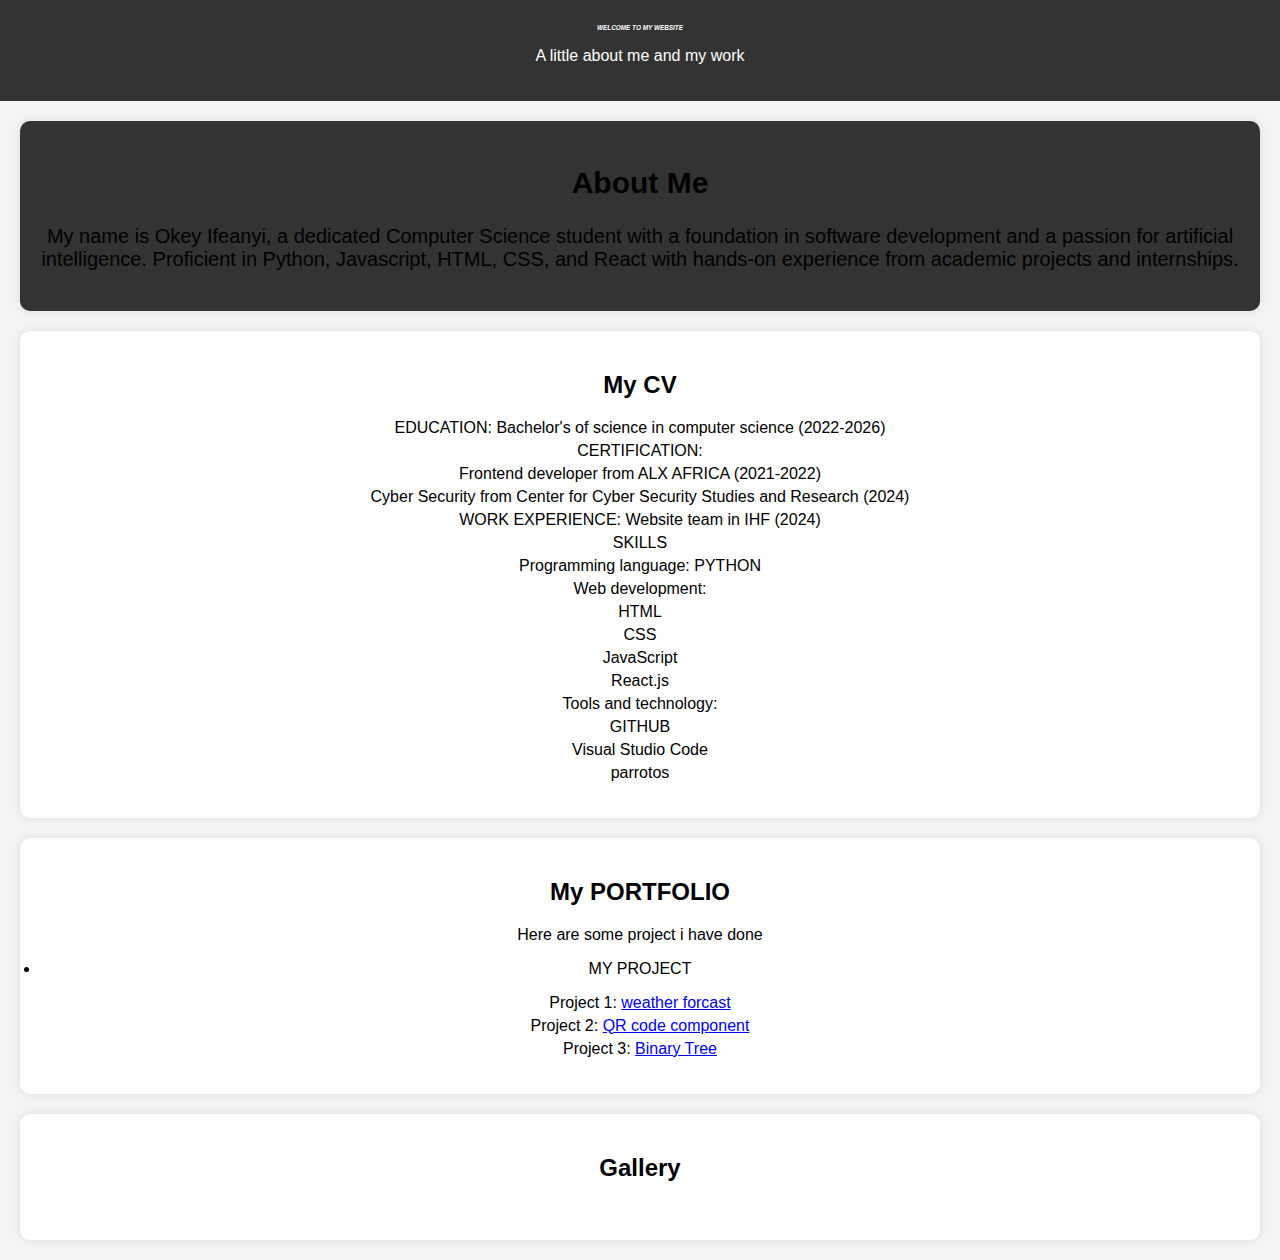
==== page.html @ d072eae1 "update" ====
<!DOCTYPE html>
<html lang="en">
<head>
    <meta charset="UTF-8">
    <meta name="viewport" content="width=device-width, initial-scale=1.0">
    <title>PERSONAL WEBSITE</title>
    <link rel="stylesheet" href="css/style.css">
</head>
<body>
    <header>
       <h1>WELCOME TO MY WEBSITE</h1> 
       <p>A little about me and my work</p>
    </header>

    <section class="about-me">
        <h2>About Me</h2>
        <p>
            My name is Okey Ifeanyi, a  dedicated Computer Science student with a foundation in software development and a passion for artificial
            intelligence. Proficient in Python, Javascript, HTML, CSS, and React with hands-on experience from academic
            projects and internships.
        </p>
    </section>

    <section>
        <h2>My CV</h2>
        <ul>
          <li>EDUCATION: Bachelor's of science in computer science  (2022-2026) </li> 
          <li>CERTIFICATION:
            <ul>
                <li>Frontend developer from ALX AFRICA (2021-2022)</li>
                <li>Cyber Security from  Center for Cyber Security Studies and Research (2024)</li>
            </ul>
          </li> 
          <li>WORK EXPERIENCE: Website team in IHF (2024)</li>
          <li>SKILLS
            <ul>
                <li>Programming language: PYTHON</li>
                <li>Web development:
                    <ul>
                        <li>HTML</li>
                        <li>CSS</li>
                        <li>JavaScript</li>
                        <li>React.js</li>
                    </ul>
                </li>
                <li>Tools and technology:
                    <ul>
                        <li>GITHUB</li>
                        <li>Visual Studio Code</li>
                        <li>parrotos</li>
                    </ul>
                </li>
            </ul>
          </li>
        </ul>
    </section>
    <section>
        <h2>My PORTFOLIO</h2>
        <p>Here are some project i have done</p>
        <li>MY PROJECT
            <ul>
                <li>Project 1: <a href="https://github.com/okeyifea/weather-forcast-project.git">weather forcast</a></li>
                <li>Project 2: <a href="https://github.com/okeyifea/QR-CODE-COMPONENT.git">QR code component</a></li>
                <li>Project 3: <a href="https://github.com/okeyifea/binary_trees.git">Binary Tree</a></li>
            </ul>
          </li>
    </section>
    <section>
        <h2>Gallery</h2>
        <div>
            <img src="">
            <img src="">
            <img src="">
            <img src="">
            <img src="">
        </div>
    </section>

    <script src=""></script>
</body>
</html>
---- css/style.css ----
body {
    font-family: Arial, sans-serif;
    margin: 0;
    padding: 0;
    background-color: #f4f4f4;
    text-align: center;
}
header {
    background: #333;
    color: white;
    padding: 20px;
}
section {
    margin: 20px;
    padding: 20px;
    background: white;
    border-radius: 10px;
    box-shadow: 0 0 10px rgba(0, 0, 0, 0.1);
}
ul {
    list-style-type: none;
    padding: 0;
}
li {
    margin: 5px 0;
}
h1{
    font-family: 'Lucida Sans', 'Lucida Sans Regular', 'Lucida Grande', 'Lucida Sans Unicode', Geneva, Verdana, sans-serif;
    font-style: oblique;
    font-size: 40%;
}
.about-me{
    font-size: 20px;
    background: #333;
    padding: 20px;
}
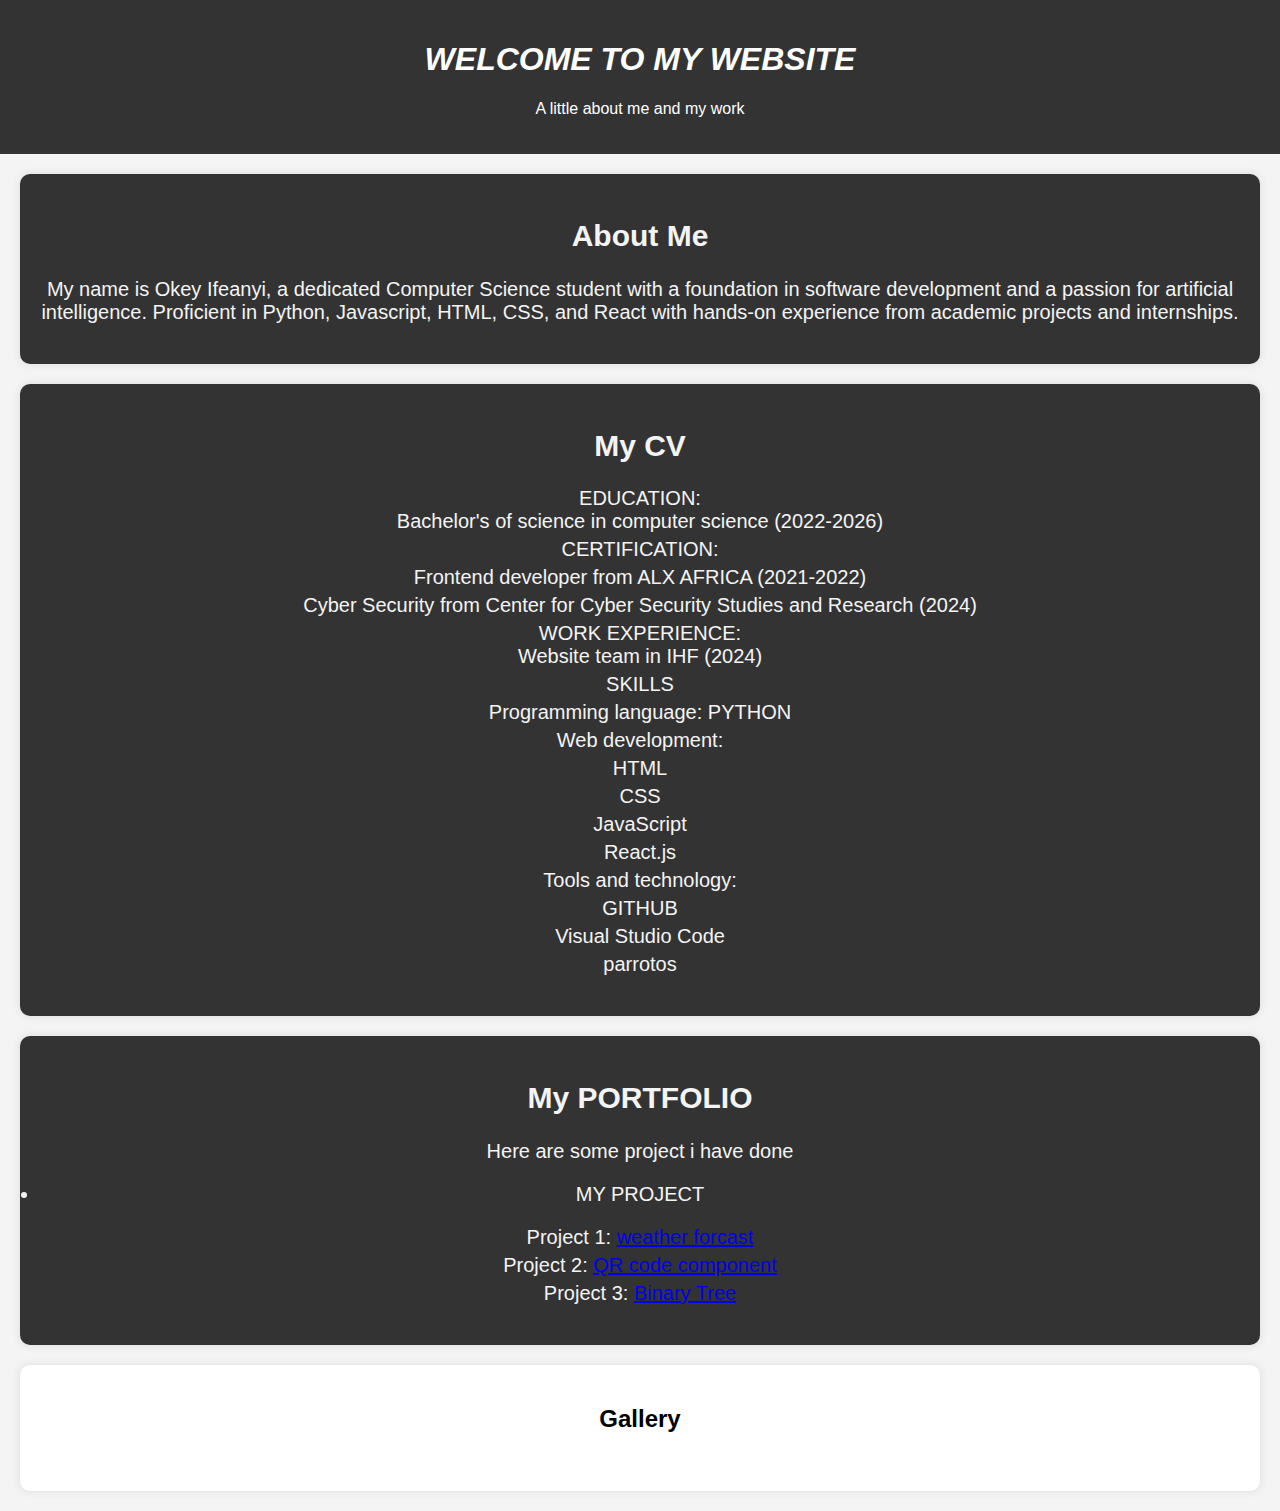
==== commit 46f121d4: "update" ====
--- a/page.html
+++ b/page.html
@@ -21,17 +21,21 @@
         </p>
     </section>
 
-    <section>
+    <section class="cv">
         <h2>My CV</h2>
         <ul>
-          <li>EDUCATION: Bachelor's of science in computer science  (2022-2026) </li> 
+          <li>EDUCATION: 
+            <ul>Bachelor's of science in computer science  (2022-2026) </ul>
+        </li> 
           <li>CERTIFICATION:
             <ul>
                 <li>Frontend developer from ALX AFRICA (2021-2022)</li>
                 <li>Cyber Security from  Center for Cyber Security Studies and Research (2024)</li>
             </ul>
           </li> 
-          <li>WORK EXPERIENCE: Website team in IHF (2024)</li>
+          <li>WORK EXPERIENCE:
+            <ul> Website team in IHF (2024)</ul>
+          </li>
           <li>SKILLS
             <ul>
                 <li>Programming language: PYTHON</li>
@@ -54,7 +58,7 @@
           </li>
         </ul>
     </section>
-    <section>
+    <section class="portfolio">
         <h2>My PORTFOLIO</h2>
         <p>Here are some project i have done</p>
         <li>MY PROJECT
--- a/css/style.css
+++ b/css/style.css
@@ -27,10 +27,22 @@
 h1{
     font-family: 'Lucida Sans', 'Lucida Sans Regular', 'Lucida Grande', 'Lucida Sans Unicode', Geneva, Verdana, sans-serif;
     font-style: oblique;
-    font-size: 40%;
 }
 .about-me{
     font-size: 20px;
     background: #333;
+    color: #f4f4f4;
+    padding: 20px;
+}
+.cv{
+    font-size: 20px;
+    background: #333;
+    color: #f4f4f4;
+    padding: 20px;   
+}
+.portfolio{
+    font-size: 20px;
+    background: #333;
+    color: #f4f4f4;
     padding: 20px;
 }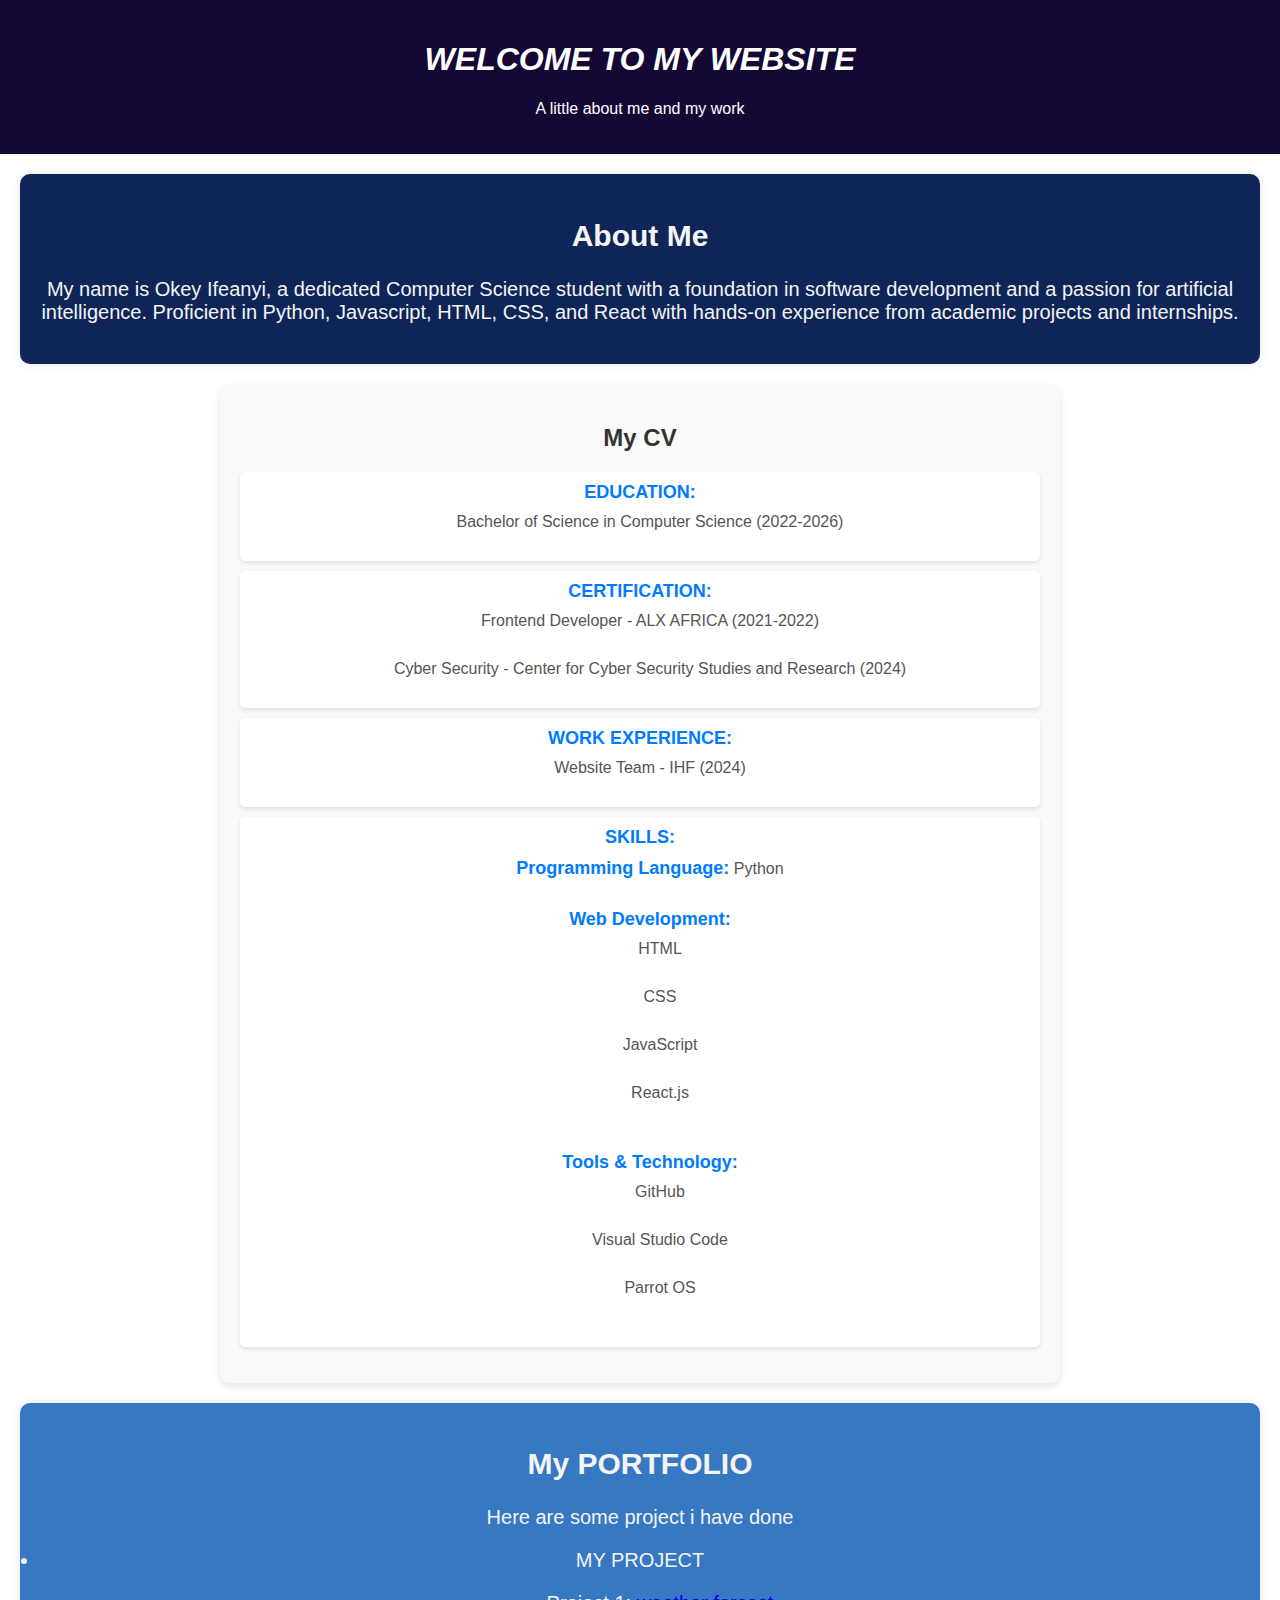
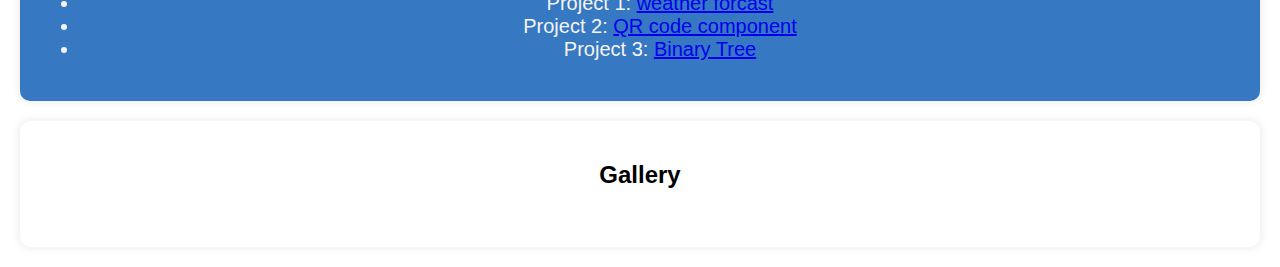
==== commit f6d28db3: "update" ====
--- a/page.html
+++ b/page.html
@@ -24,40 +24,45 @@
     <section class="cv">
         <h2>My CV</h2>
         <ul>
-          <li>EDUCATION: 
-            <ul>Bachelor's of science in computer science  (2022-2026) </ul>
-        </li> 
-          <li>CERTIFICATION:
-            <ul>
-                <li>Frontend developer from ALX AFRICA (2021-2022)</li>
-                <li>Cyber Security from  Center for Cyber Security Studies and Research (2024)</li>
-            </ul>
-          </li> 
-          <li>WORK EXPERIENCE:
-            <ul> Website team in IHF (2024)</ul>
-          </li>
-          <li>SKILLS
-            <ul>
-                <li>Programming language: PYTHON</li>
-                <li>Web development:
-                    <ul>
-                        <li>HTML</li>
-                        <li>CSS</li>
-                        <li>JavaScript</li>
-                        <li>React.js</li>
-                    </ul>
-                </li>
-                <li>Tools and technology:
-                    <ul>
-                        <li>GITHUB</li>
-                        <li>Visual Studio Code</li>
-                        <li>parrotos</li>
-                    </ul>
-                </li>
-            </ul>
-          </li>
+            <li><strong>EDUCATION:</strong>  
+                <ul>
+                    <li>Bachelor of Science in Computer Science (2022-2026)</li>
+                </ul>
+            </li>
+            <li><strong>CERTIFICATION:</strong>
+                <ul>
+                    <li>Frontend Developer - ALX AFRICA (2021-2022)</li>
+                    <li>Cyber Security - Center for Cyber Security Studies and Research (2024)</li>
+                </ul>
+            </li>
+            <li><strong>WORK EXPERIENCE:</strong>
+                <ul>
+                    <li>Website Team - IHF (2024)</li>
+                </ul>
+            </li>
+            <li><strong>SKILLS:</strong>
+                <ul>
+                    <li><strong>Programming Language:</strong> Python</li>
+                    <li><strong>Web Development:</strong>
+                        <ul>
+                            <li>HTML</li>
+                            <li>CSS</li>
+                            <li>JavaScript</li>
+                            <li>React.js</li>
+                        </ul>
+                    </li>
+                    <li><strong>Tools & Technology:</strong>
+                        <ul>
+                            <li>GitHub</li>
+                            <li>Visual Studio Code</li>
+                            <li>Parrot OS</li>
+                        </ul>
+                    </li>
+                </ul>
+            </li>
         </ul>
     </section>
+    
     <section class="portfolio">
         <h2>My PORTFOLIO</h2>
         <p>Here are some project i have done</p>
--- a/css/style.css
+++ b/css/style.css
@@ -2,11 +2,11 @@
     font-family: Arial, sans-serif;
     margin: 0;
     padding: 0;
-    background-color: #f4f4f4;
+    background-color: white;
     text-align: center;
 }
 header {
-    background: #333;
+    background: #150734;
     color: white;
     padding: 20px;
 }
@@ -17,32 +17,65 @@
     border-radius: 10px;
     box-shadow: 0 0 10px rgba(0, 0, 0, 0.1);
 }
-ul {
+.cv {
+    background: #f9f9f9;
+    padding: 20px;
+    border-radius: 10px;
+    box-shadow: 0 4px 8px rgba(0, 0, 0, 0.1);
+    max-width: 800px;
+    margin: 20px auto;
+}
+
+.cv h2 {
+    text-align: center;
+    color: #333;
+    font-size: 24px;
+    margin-bottom: 20px;
+}
+
+.cv ul {
     list-style-type: none;
-    padding: 0;
+    padding-left: 0;
 }
-li {
-    margin: 5px 0;
+
+.cv li {
+    font-size: 18px;
+    margin-bottom: 10px;
+    padding: 10px;
+    background: #fff;
+    border-radius: 5px;
+    box-shadow: 0 2px 4px rgba(0, 0, 0, 0.1);
 }
+
+.cv li strong {
+    color: #007BFF;
+    font-size: 18px;
+}
+
+.cv ul ul {
+    padding-left: 20px;
+}
+
+.cv ul ul li {
+    background: none;
+    box-shadow: none;
+    font-size: 16px;
+    color: #555;
+}
+
 h1{
     font-family: 'Lucida Sans', 'Lucida Sans Regular', 'Lucida Grande', 'Lucida Sans Unicode', Geneva, Verdana, sans-serif;
     font-style: oblique;
 }
 .about-me{
     font-size: 20px;
-    background: #333;
+    background: #0F2557;
     color: #f4f4f4;
     padding: 20px;
 }
-.cv{
-    font-size: 20px;
-    background: #333;
-    color: #f4f4f4;
-    padding: 20px;   
-}
 .portfolio{
     font-size: 20px;
-    background: #333;
+    background: #3778C2;
     color: #f4f4f4;
     padding: 20px;
 }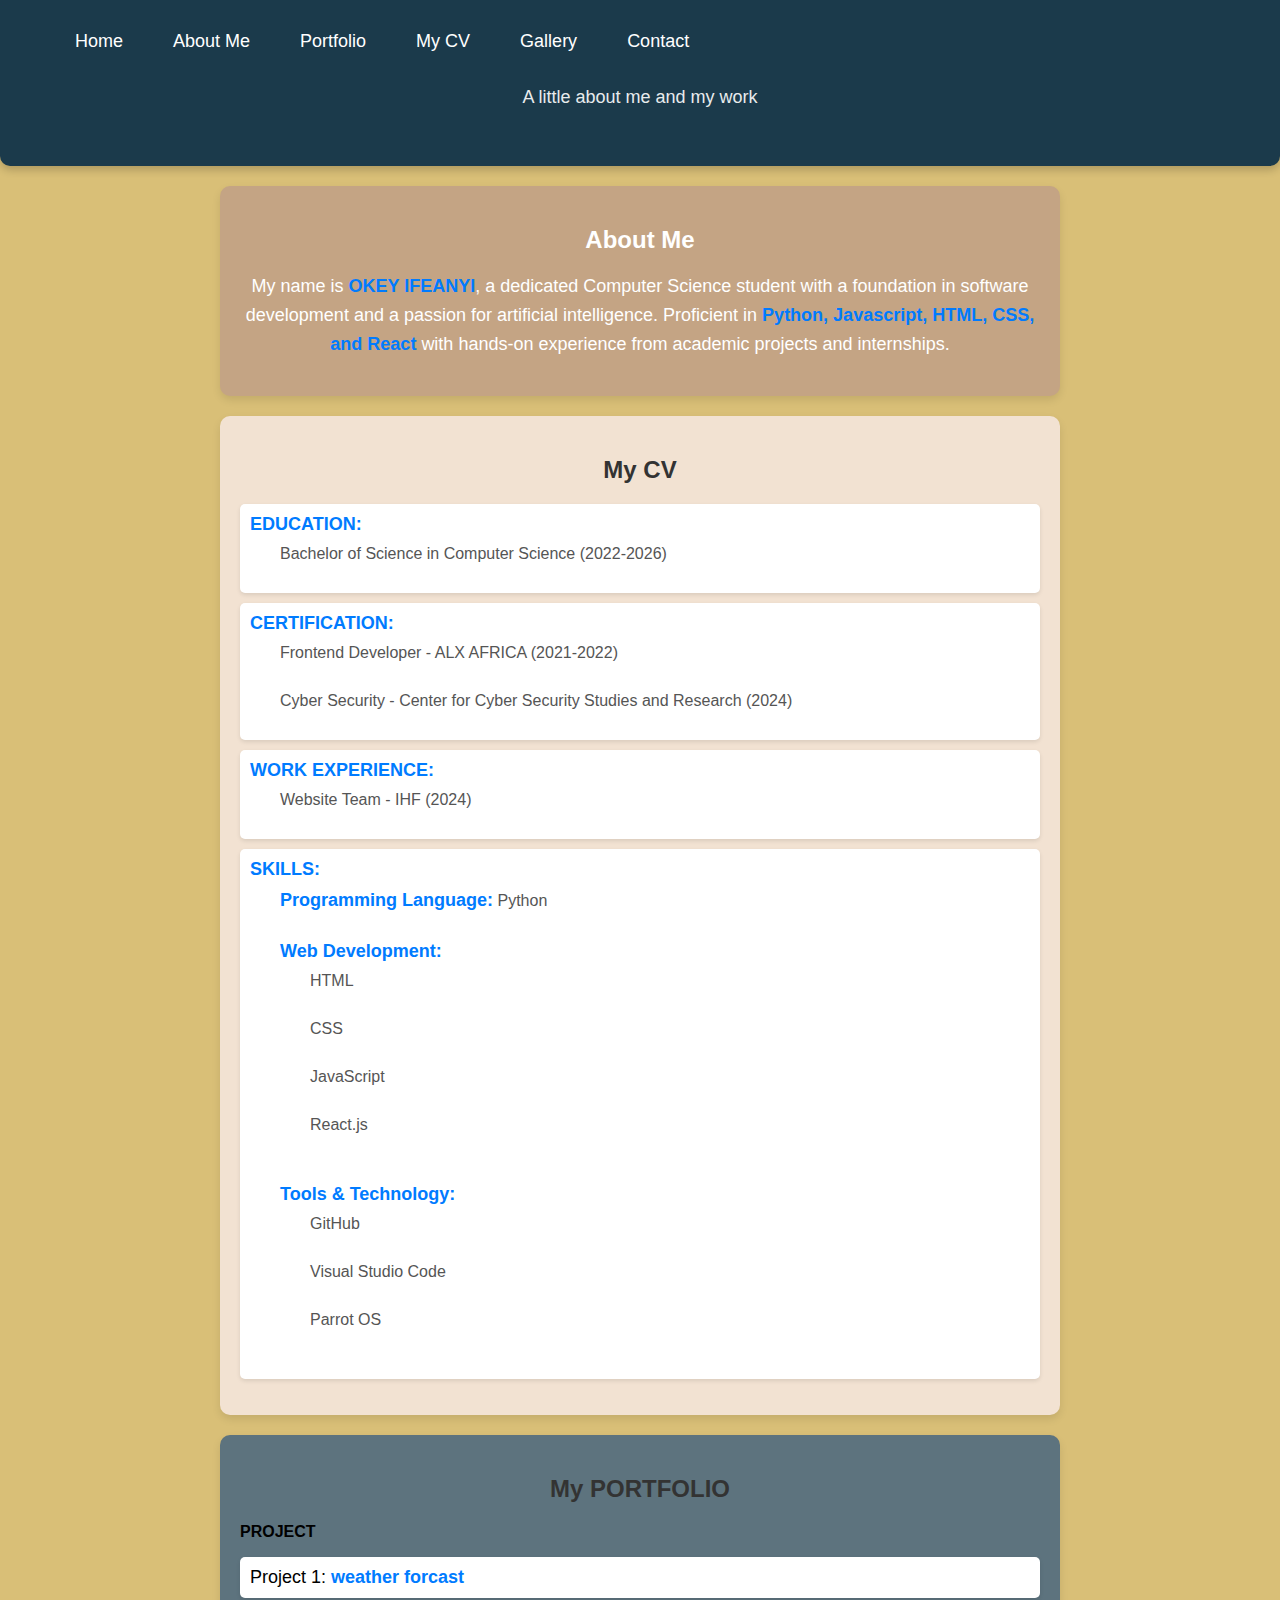
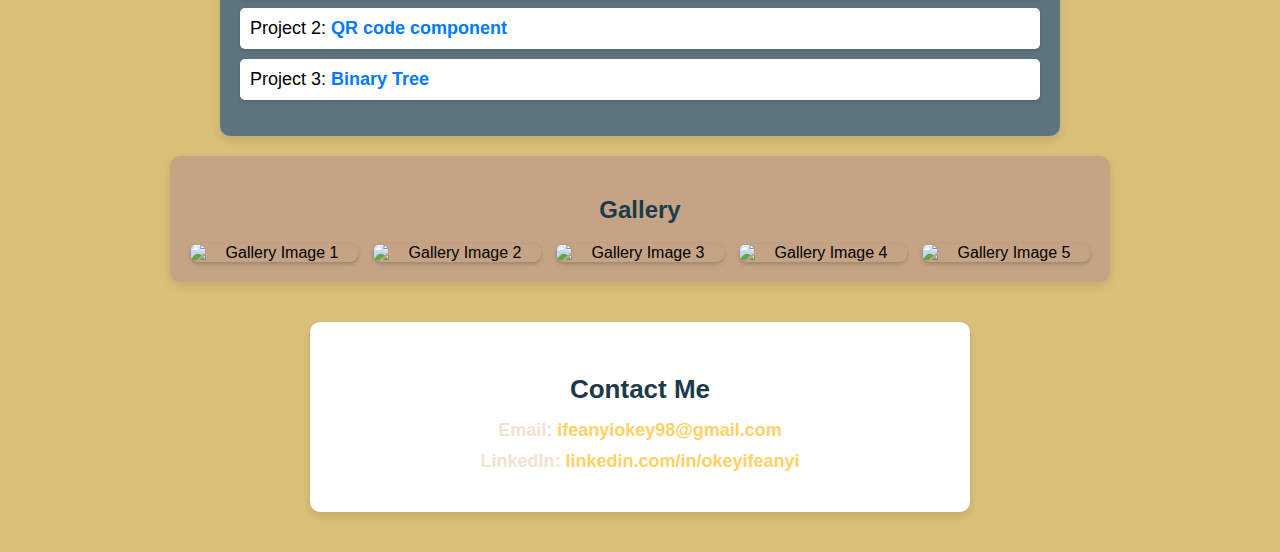
==== commit 1fe4dd4a: "update" ====
--- a/page.html
+++ b/page.html
@@ -7,7 +7,21 @@
     <link rel="stylesheet" href="css/style.css">
 </head>
 <body>
-    <header>
+    <!-- Navigation Bar -->
+<nav class="navbar">
+    <button class="menu-toggle" aria-label="Toggle Menu">&#9776;</button>
+    <ul class="nav-links">
+        <li><a href="#home">Home</a></li>
+        <li><a href="#about">About Me</a></li>
+        <li><a href="#portfolio">Portfolio</a></li>
+        <li><a href="#cv">My CV</a></li>
+        <li><a href="#gallery">Gallery</a></li>
+        <li><a href="#contact">Contact</a></li>
+    </ul>
+</nav>
+
+
+    <header class="main-header">
        <h1>WELCOME TO MY WEBSITE</h1> 
        <p>A little about me and my work</p>
     </header>
@@ -15,8 +29,8 @@
     <section class="about-me">
         <h2>About Me</h2>
         <p>
-            My name is Okey Ifeanyi, a  dedicated Computer Science student with a foundation in software development and a passion for artificial
-            intelligence. Proficient in Python, Javascript, HTML, CSS, and React with hands-on experience from academic
+            My name is <strong>OKEY IFEANYI</strong>, a  dedicated Computer Science student with a foundation in software development and a passion for artificial
+            intelligence. Proficient in <strong>Python, Javascript, HTML, CSS, and React </strong> with hands-on experience from academic
             projects and internships.
         </p>
     </section>
@@ -65,26 +79,31 @@
     
     <section class="portfolio">
         <h2>My PORTFOLIO</h2>
-        <p>Here are some project i have done</p>
-        <li>MY PROJECT
+        <strong>PROJECT</strong> 
             <ul>
                 <li>Project 1: <a href="https://github.com/okeyifea/weather-forcast-project.git">weather forcast</a></li>
                 <li>Project 2: <a href="https://github.com/okeyifea/QR-CODE-COMPONENT.git">QR code component</a></li>
                 <li>Project 3: <a href="https://github.com/okeyifea/binary_trees.git">Binary Tree</a></li>
             </ul>
-          </li>
+    
     </section>
-    <section>
+    <section class="gallery">
         <h2>Gallery</h2>
-        <div>
-            <img src="">
-            <img src="">
-            <img src="">
-            <img src="">
-            <img src="">
+        <div class="image-grid">
+            <img src="./img/back.jpg" alt="Gallery Image 1">
+            <img src="./img/back.jpg" alt="Gallery Image 2">
+            <img src="./img/back.jpg" alt="Gallery Image 3">
+            <img src="./img/back.jpg" alt="Gallery Image 4">
+            <img src="./img/back.jpg" alt="Gallery Image 5">
         </div>
     </section>
-
-    <script src=""></script>
+    <section class="contact" id="contact">
+        <h2>Contact Me</h2>
+        <div class="contact-info">
+            <p><strong>Email:</strong> <a href="mailto:ifeanyiokey98@gmail.com">ifeanyiokey98@gmail.com</a></p>
+            <p><strong>LinkedIn:</strong> <a href="https://linkedin.com/in/okeyifeanyi" target="_blank">linkedin.com/in/okeyifeanyi</a></p>
+        </div>
+    </section>   
+ <script src="./Java script/java.js"></script>
 </body>
 </html>--- a/css/style.css
+++ b/css/style.css
@@ -2,14 +2,103 @@
     font-family: Arial, sans-serif;
     margin: 0;
     padding: 0;
-    background-color: white;
-    text-align: center;
-}
-header {
-    background: #150734;
-    color: white;
-    padding: 20px;
-}
+    background-color: #D9BF77;
+}
+
+.navbar {
+    background: #1B3A4B; 
+    padding: 15px 20px;
+    display: flex;
+    justify-content: space-between;
+    align-items: center;
+    position: fixed;
+    top: 0;
+    width: 100%;
+    z-index: 1000;
+}
+
+.nav-links {
+    list-style: none;
+    display: flex;
+    gap: 20px;
+}
+
+.nav-links li {
+    display: inline;
+}
+
+.nav-links a {
+    text-decoration: none;
+    color: white;
+    font-size: 18px;
+    padding: 10px 15px;
+    transition: background 0.3s ease-in-out;
+}
+
+.nav-links a:hover {
+    background: #F2E2D2; 
+    color: #1B3A4B;
+    border-radius: 5px;
+}
+
+.menu-toggle {
+    display: none;
+    font-size: 24px;
+    background: none;
+    border: none;
+    color: white;
+    cursor: pointer;
+}
+
+/* Responsive Design */
+@media (max-width: 768px) {
+    .nav-links {
+        display: none;
+        flex-direction: column;
+        background: #1B3A4B;
+        position: absolute;
+        top: 60px;
+        right: 0;
+        width: 100%;
+        text-align: center;
+        padding: 10px 0;
+    }
+
+    .nav-links.active {
+        display: flex;
+    }
+
+    .nav-links li {
+        margin: 10px 0;
+    }
+
+    .menu-toggle {
+        display: block;
+    }
+}
+
+.main-header {
+    background: #1B3A4B; 
+    color: white;
+    padding: 40px 20px;
+    text-align: center;
+    border-radius: 10px;
+    box-shadow: 0 4px 8px rgba(0, 0, 0, 0.2);
+}
+
+.main-header h1 {
+    font-size: 32px;
+    margin: 0;
+    letter-spacing: 1px;
+    text-transform: uppercase;
+}
+
+.main-header p {
+    font-size: 18px;
+    margin-top: 10px;
+    opacity: 0.9;
+}
+
 section {
     margin: 20px;
     padding: 20px;
@@ -18,7 +107,7 @@
     box-shadow: 0 0 10px rgba(0, 0, 0, 0.1);
 }
 .cv {
-    background: #f9f9f9;
+    background: #F2E2D2;
     padding: 20px;
     border-radius: 10px;
     box-shadow: 0 4px 8px rgba(0, 0, 0, 0.1);
@@ -62,20 +151,136 @@
     font-size: 16px;
     color: #555;
 }
-
-h1{
-    font-family: 'Lucida Sans', 'Lucida Sans Regular', 'Lucida Grande', 'Lucida Sans Unicode', Geneva, Verdana, sans-serif;
-    font-style: oblique;
-}
-.about-me{
-    font-size: 20px;
-    background: #0F2557;
-    color: #f4f4f4;
-    padding: 20px;
-}
-.portfolio{
-    font-size: 20px;
-    background: #3778C2;
-    color: #f4f4f4;
-    padding: 20px;
-}+.about-me {
+    background: #C4A484 ;
+    padding: 20px;
+    border-radius: 10px;
+    box-shadow: 0 4px 8px rgba(0, 0, 0, 0.1);
+    max-width: 800px;
+    margin: 20px auto;
+    text-align: center;
+}
+
+.about-me h2 {
+    color: white;
+    font-size: 24px;
+    margin-bottom: 10px;
+}
+
+.about-me p {
+    font-size: 18px;
+    color: white;
+    line-height: 1.6;
+}
+
+.about-me strong {
+    color: #007BFF;
+}
+
+.portfolio {
+    background: #5D737E;
+    padding: 20px;
+    border-radius: 10px;
+    box-shadow: 0 4px 8px rgba(0, 0, 0, 0.1);
+    max-width: 800px;
+    margin: 20px auto;
+}
+
+.portfolio h2 {
+    text-align: center;
+    color: #333;
+    font-size: 24px;
+    margin-bottom: 20px;
+}
+
+.portfolio ul {
+    list-style-type: none;
+    padding-left: 0;
+}
+
+.portfolio li {
+    font-size: 18px;
+    margin-bottom: 10px;
+    padding: 10px;
+    background: #fff;
+    border-radius: 5px;
+    box-shadow: 0 2px 4px rgba(0, 0, 0, 0.1);
+}
+
+.portfolio a {
+    color: #007BFF;
+    text-decoration: none;
+    font-weight: bold;
+}
+
+.portfolio a:hover {
+    text-decoration: underline;
+}
+/* Gallery Section */
+.gallery {
+    background: #C4A484; /* Soft Taupe */
+    padding: 20px;
+    border-radius: 10px;
+    box-shadow: 0 4px 8px rgba(0, 0, 0, 0.1);
+    max-width: 900px;
+    margin: 20px auto;
+    text-align: center;
+}
+
+.gallery h2 {
+    color: #1B3A4B; 
+    font-size: 24px;
+    margin-bottom: 20px;
+}
+
+.image-grid {
+    display: grid;
+    grid-template-columns: repeat(auto-fit, minmax(150px, 1fr));
+    gap: 15px;
+    justify-content: center;
+    align-items: center;
+}
+
+.image-grid img {
+    width: 100%;
+    height: auto;
+    border-radius: 8px;
+    box-shadow: 0 2px 4px rgba(0, 0, 0, 0.2);
+    transition: transform 0.3s ease-in-out;
+}
+
+.image-grid img:hover {
+    transform: scale(1.05);
+}
+
+.contact {
+    color: #F2E2D2;
+    padding: 30px;
+    text-align: center;
+    border-radius: 10px;
+    box-shadow: 0 4px 8px rgba(0, 0, 0, 0.1);
+    max-width: 600px;
+    margin: 40px auto;
+}
+
+.contact h2 {
+    font-size: 26px;
+    color: #1B3A4B;
+    margin-bottom: 15px;
+}
+
+.contact-info p {
+    font-size: 18px;
+    margin: 10px 0;
+}
+
+.contact-info a {
+    text-decoration: none;
+    color: #FFD166; 
+    font-weight: bold;
+    transition: color 0.3s ease-in-out;
+}
+
+.contact-info a:hover {
+    color: #06D6A0;
+}
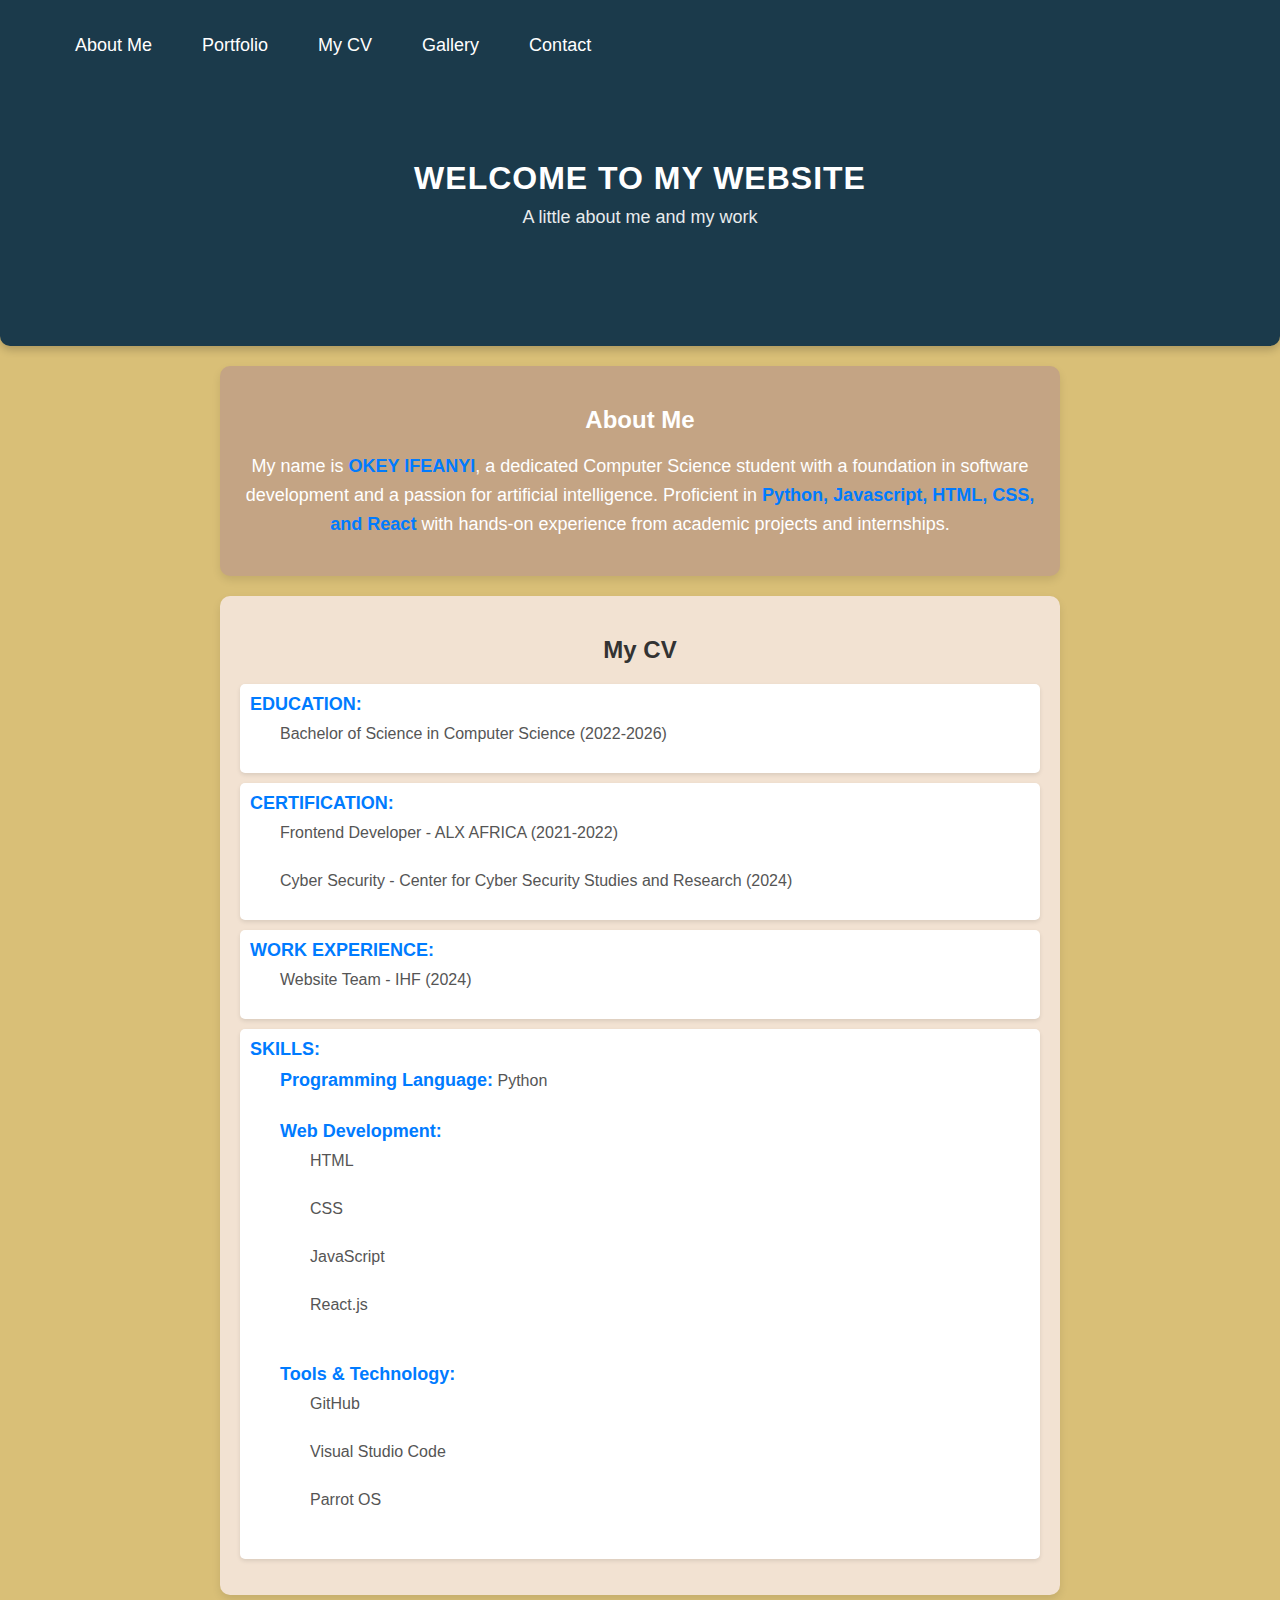
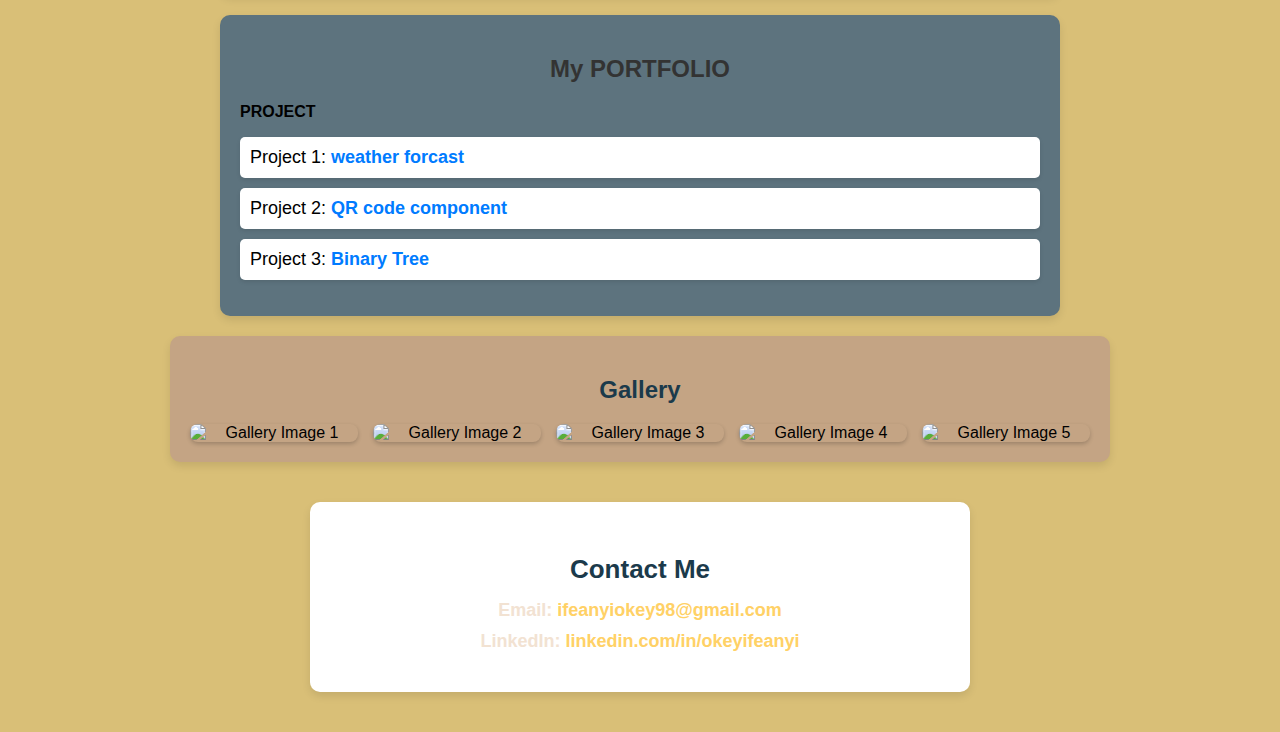
==== commit 8116c13c: "update" ====
--- a/page.html
+++ b/page.html
@@ -7,26 +7,23 @@
     <link rel="stylesheet" href="css/style.css">
 </head>
 <body>
-    <!-- Navigation Bar -->
-<nav class="navbar">
-    <button class="menu-toggle" aria-label="Toggle Menu">&#9776;</button>
-    <ul class="nav-links">
-        <li><a href="#home">Home</a></li>
-        <li><a href="#about">About Me</a></li>
-        <li><a href="#portfolio">Portfolio</a></li>
-        <li><a href="#cv">My CV</a></li>
-        <li><a href="#gallery">Gallery</a></li>
-        <li><a href="#contact">Contact</a></li>
-    </ul>
-</nav>
+   <nav class="navbar">
+     <button class="menu-toggle" aria-label="Toggle Menu">&#9776;</button>
+     <ul class="nav-links">
+         <li><a href="#about">About Me</a></li>
+         <li><a href="#portfolio">Portfolio</a></li>
+         <li><a href="#cv">My CV</a></li>
+         <li><a href="#gallery">Gallery</a></li>
+         <li><a href="#contact">Contact</a></li>
+     </ul>
+   </nav>
+   
+   <header class="main-header">
+    <h1>WELCOME TO MY WEBSITE</h1> 
+    <p>A little about me and my work</p>
+ </header>
 
-
-    <header class="main-header">
-       <h1>WELCOME TO MY WEBSITE</h1> 
-       <p>A little about me and my work</p>
-    </header>
-
-    <section class="about-me">
+    <section class="about-me" id="about-me">
         <h2>About Me</h2>
         <p>
             My name is <strong>OKEY IFEANYI</strong>, a  dedicated Computer Science student with a foundation in software development and a passion for artificial
@@ -35,7 +32,7 @@
         </p>
     </section>
 
-    <section class="cv">
+    <section class="cv" id="cv">
         <h2>My CV</h2>
         <ul>
             <li><strong>EDUCATION:</strong>  
@@ -77,7 +74,7 @@
         </ul>
     </section>
     
-    <section class="portfolio">
+    <section class="portfolio" id="portfolio">
         <h2>My PORTFOLIO</h2>
         <strong>PROJECT</strong> 
             <ul>
@@ -87,7 +84,7 @@
             </ul>
     
     </section>
-    <section class="gallery">
+    <section class="gallery" id="gallery">
         <h2>Gallery</h2>
         <div class="image-grid">
             <img src="./img/back.jpg" alt="Gallery Image 1">
--- a/css/style.css
+++ b/css/style.css
@@ -1,7 +1,7 @@
 body {
     font-family: Arial, sans-serif;
     margin: 0;
-    padding: 0;
+    padding-top: 60px;
     background-color: #D9BF77;
 }
 
@@ -12,6 +12,7 @@
     justify-content: space-between;
     align-items: center;
     position: fixed;
+    height: 60px;
     top: 0;
     width: 100%;
     z-index: 1000;
@@ -80,7 +81,7 @@
 .main-header {
     background: #1B3A4B; 
     color: white;
-    padding: 40px 20px;
+    padding: 100px 20px;
     text-align: center;
     border-radius: 10px;
     box-shadow: 0 4px 8px rgba(0, 0, 0, 0.2);
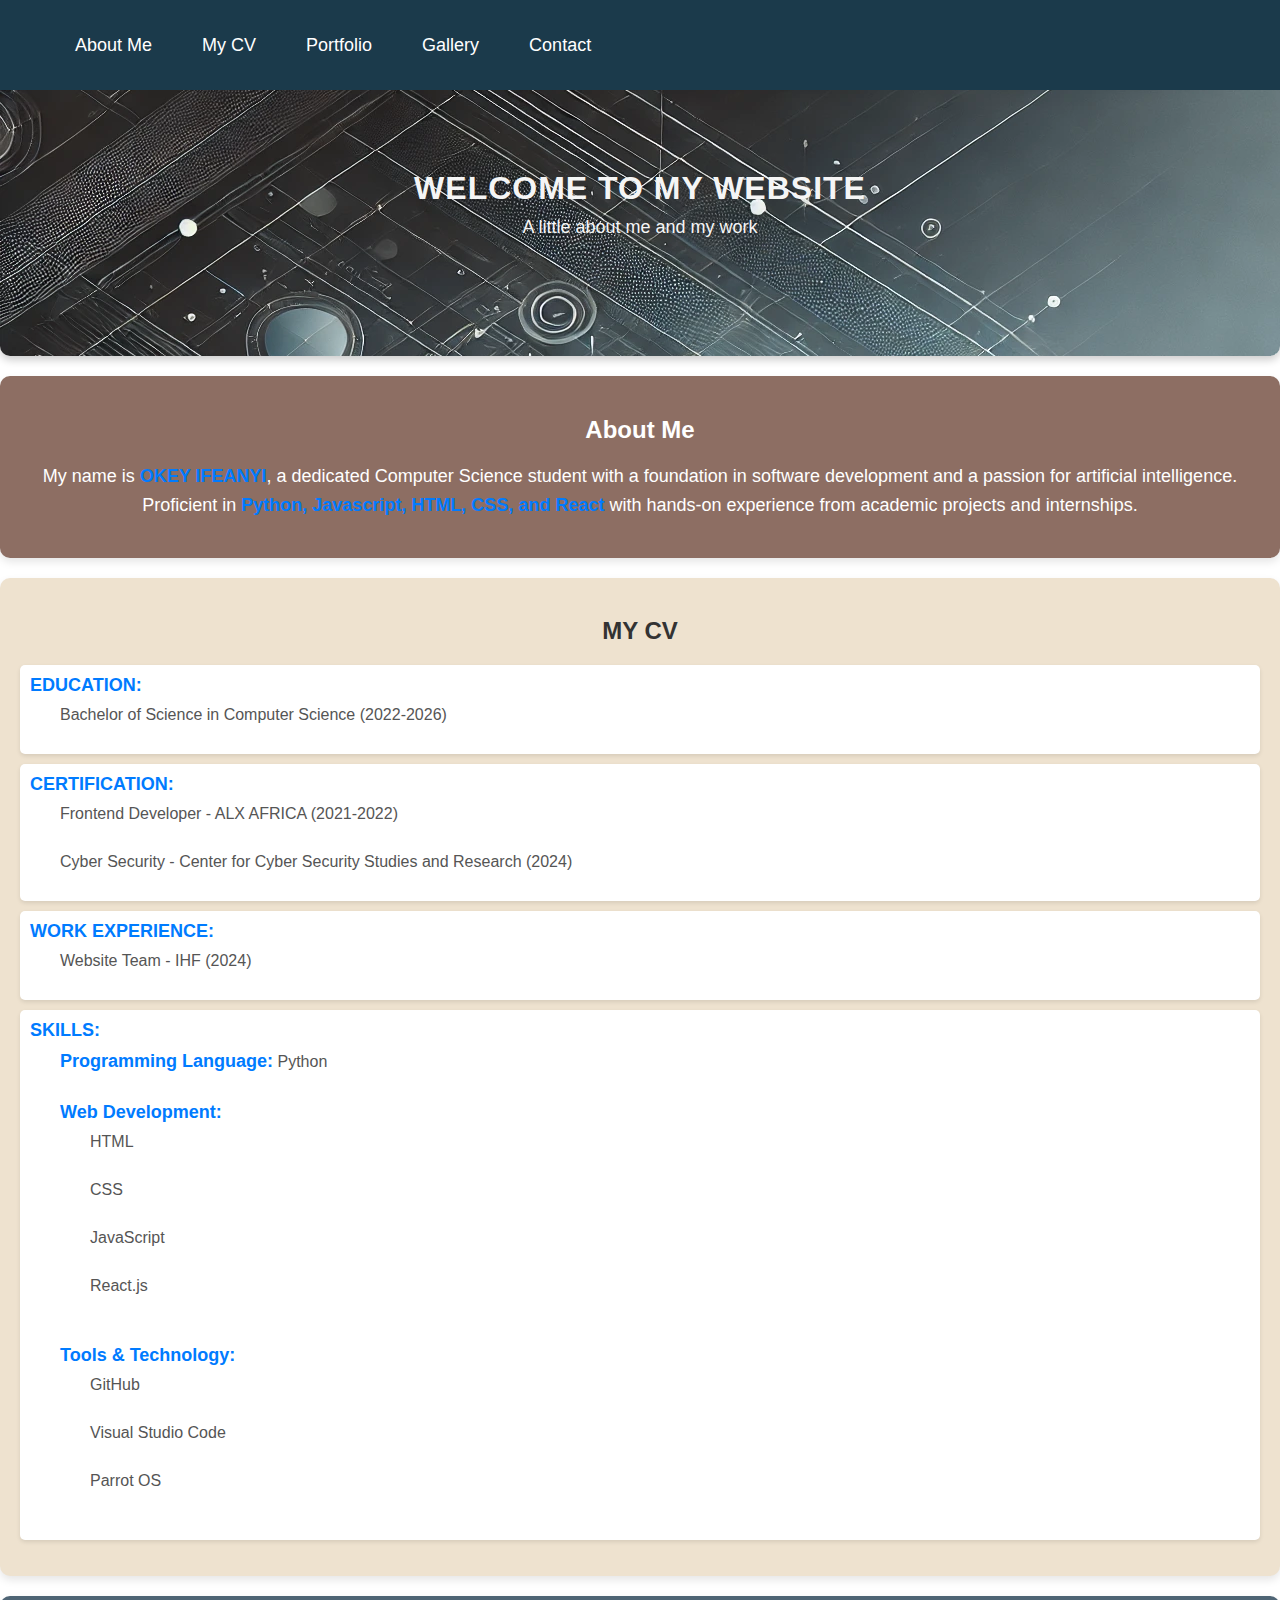
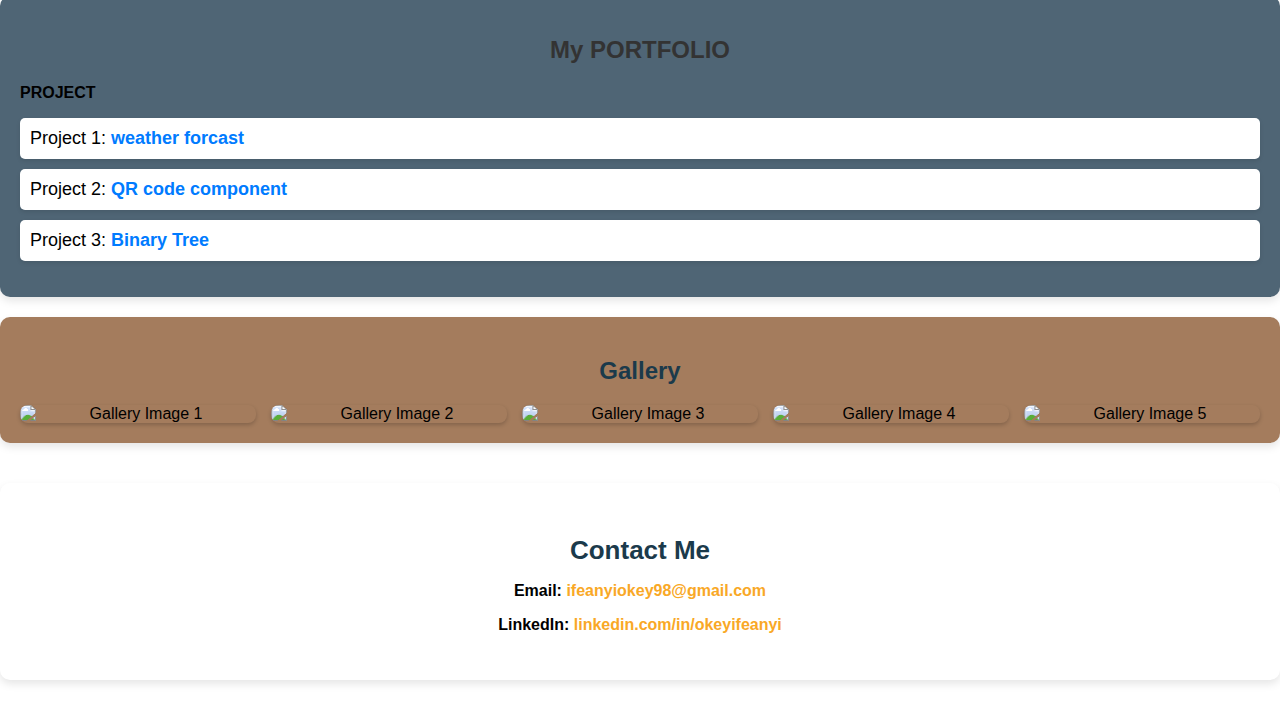
==== commit eb603b42: "Update page.html" ====
--- a/page.html
+++ b/page.html
@@ -11,19 +11,19 @@
      <button class="menu-toggle" aria-label="Toggle Menu">&#9776;</button>
      <ul class="nav-links">
          <li><a href="#about">About Me</a></li>
+         <li><a href="#cv">My CV</a></li>
          <li><a href="#portfolio">Portfolio</a></li>
-         <li><a href="#cv">My CV</a></li>
          <li><a href="#gallery">Gallery</a></li>
          <li><a href="#contact">Contact</a></li>
      </ul>
    </nav>
-   
+
    <header class="main-header">
     <h1>WELCOME TO MY WEBSITE</h1> 
     <p>A little about me and my work</p>
  </header>
 
-    <section class="about-me" id="about-me">
+    <section class="about-me" id="about">
         <h2>About Me</h2>
         <p>
             My name is <strong>OKEY IFEANYI</strong>, a  dedicated Computer Science student with a foundation in software development and a passion for artificial
@@ -33,7 +33,7 @@
     </section>
 
     <section class="cv" id="cv">
-        <h2>My CV</h2>
+        <h2>MY CV</h2>
         <ul>
             <li><strong>EDUCATION:</strong>  
                 <ul>
--- a/css/style.css
+++ b/css/style.css
@@ -1,10 +1,11 @@
 body {
     font-family: Arial, sans-serif;
     margin: 0;
-    padding-top: 60px;
-    background-color: #D9BF77;
-}
-
+    padding-top: 70px;
+    background-color: white;
+}
+
+/* Navbar */
 .navbar {
     background: #1B3A4B; 
     padding: 15px 20px;
@@ -17,7 +18,6 @@
     width: 100%;
     z-index: 1000;
 }
-
 .nav-links {
     list-style: none;
     display: flex;
@@ -28,20 +28,7 @@
     display: inline;
 }
 
-.nav-links a {
-    text-decoration: none;
-    color: white;
-    font-size: 18px;
-    padding: 10px 15px;
-    transition: background 0.3s ease-in-out;
-}
-
-.nav-links a:hover {
-    background: #F2E2D2; 
-    color: #1B3A4B;
-    border-radius: 5px;
-}
-
+/*mobile menu bar*/
 .menu-toggle {
     display: none;
     font-size: 24px;
@@ -63,6 +50,7 @@
         width: 100%;
         text-align: center;
         padding: 10px 0;
+        transition: all 0.3s ease-in-out;
     }
 
     .nav-links.active {
@@ -77,16 +65,30 @@
         display: block;
     }
 }
-
+/* Navbar Links */
+.nav-links a {
+    text-decoration: none;
+    color: white;
+    font-size: 18px;
+    padding: 10px 15px;
+    transition: background 0.3s ease-in-out;
+}
+
+.nav-links a:hover {
+    background: #EEE2CF; 
+    color: #1B3A4B;
+    border-radius: 5px;
+}
+
+/* Header */
 .main-header {
-    background: #1B3A4B; 
-    color: white;
+    background: url(../img/header.webp); 
+    color: whitesmoke;
     padding: 100px 20px;
     text-align: center;
     border-radius: 10px;
     box-shadow: 0 4px 8px rgba(0, 0, 0, 0.2);
 }
-
 .main-header h1 {
     font-size: 32px;
     margin: 0;
@@ -97,9 +99,9 @@
 .main-header p {
     font-size: 18px;
     margin-top: 10px;
-    opacity: 0.9;
-}
-
+}
+
+/* Section*/
 section {
     margin: 20px;
     padding: 20px;
@@ -107,15 +109,15 @@
     border-radius: 10px;
     box-shadow: 0 0 10px rgba(0, 0, 0, 0.1);
 }
+
+/* CV Section */
 .cv {
-    background: #F2E2D2;
-    padding: 20px;
-    border-radius: 10px;
-    box-shadow: 0 4px 8px rgba(0, 0, 0, 0.1);
-    max-width: 800px;
-    margin: 20px auto;
-}
-
+    background: #EEE2CF; 
+    padding: 20px;
+    border-radius: 10px;
+    box-shadow: 0 4px 8px rgba(0, 0, 0, 0.1);
+    margin: 20px auto;
+}
 .cv h2 {
     text-align: center;
     color: #333;
@@ -152,16 +154,16 @@
     font-size: 16px;
     color: #555;
 }
+
+/* About Me */
 .about-me {
-    background: #C4A484 ;
-    padding: 20px;
-    border-radius: 10px;
-    box-shadow: 0 4px 8px rgba(0, 0, 0, 0.1);
-    max-width: 800px;
-    margin: 20px auto;
-    text-align: center;
-}
-
+    background: #8D6E63; 
+    padding: 20px;
+    border-radius: 10px;
+    box-shadow: 0 4px 8px rgba(0, 0, 0, 0.1);
+    margin: 20px auto;
+    text-align: center;
+}
 .about-me h2 {
     color: white;
     font-size: 24px;
@@ -178,15 +180,14 @@
     color: #007BFF;
 }
 
+/* Portfolio */
 .portfolio {
-    background: #5D737E;
-    padding: 20px;
-    border-radius: 10px;
-    box-shadow: 0 4px 8px rgba(0, 0, 0, 0.1);
-    max-width: 800px;
-    margin: 20px auto;
-}
-
+    background: #4F6575; 
+    padding: 20px;
+    border-radius: 10px;
+    box-shadow: 0 4px 8px rgba(0, 0, 0, 0.1);
+    margin: 20px auto;
+}
 .portfolio h2 {
     text-align: center;
     color: #333;
@@ -217,17 +218,16 @@
 .portfolio a:hover {
     text-decoration: underline;
 }
-/* Gallery Section */
+
+/* Gallery */
 .gallery {
-    background: #C4A484; /* Soft Taupe */
-    padding: 20px;
-    border-radius: 10px;
-    box-shadow: 0 4px 8px rgba(0, 0, 0, 0.1);
-    max-width: 900px;
-    margin: 20px auto;
-    text-align: center;
-}
-
+    background: #A47C5D;
+    padding: 20px;
+    border-radius: 10px;
+    box-shadow: 0 4px 8px rgba(0, 0, 0, 0.1);
+    margin: 20px auto;
+    text-align: center;
+}
 .gallery h2 {
     color: #1B3A4B; 
     font-size: 24px;
@@ -254,13 +254,13 @@
     transform: scale(1.05);
 }
 
+/* Contact */
 .contact {
-    color: #F2E2D2;
+    background: white;
     padding: 30px;
     text-align: center;
     border-radius: 10px;
     box-shadow: 0 4px 8px rgba(0, 0, 0, 0.1);
-    max-width: 600px;
     margin: 40px auto;
 }
 
@@ -270,18 +270,13 @@
     margin-bottom: 15px;
 }
 
-.contact-info p {
-    font-size: 18px;
-    margin: 10px 0;
-}
-
 .contact-info a {
     text-decoration: none;
-    color: #FFD166; 
+    color: #F9A826;
     font-weight: bold;
     transition: color 0.3s ease-in-out;
 }
 
 .contact-info a:hover {
-    color: #06D6A0;
-}
+    color: #06D6A0; 
+} 
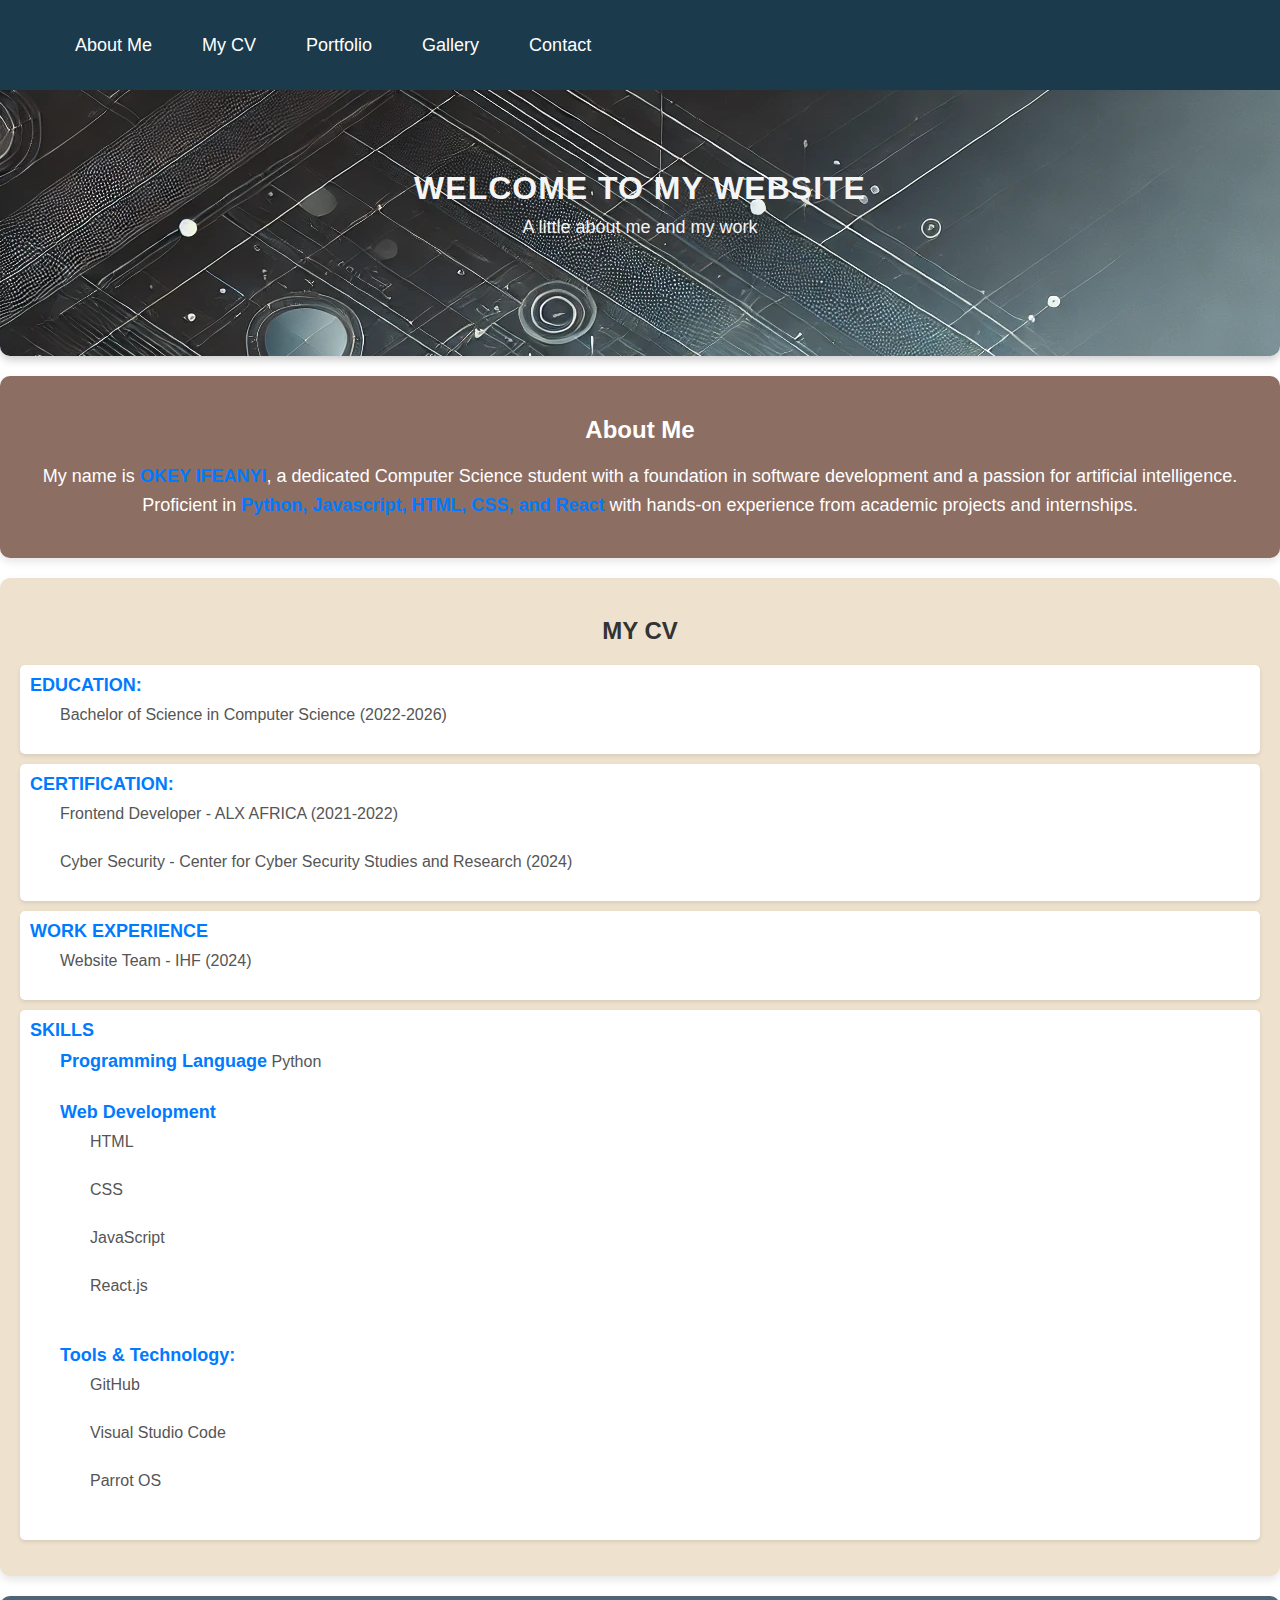
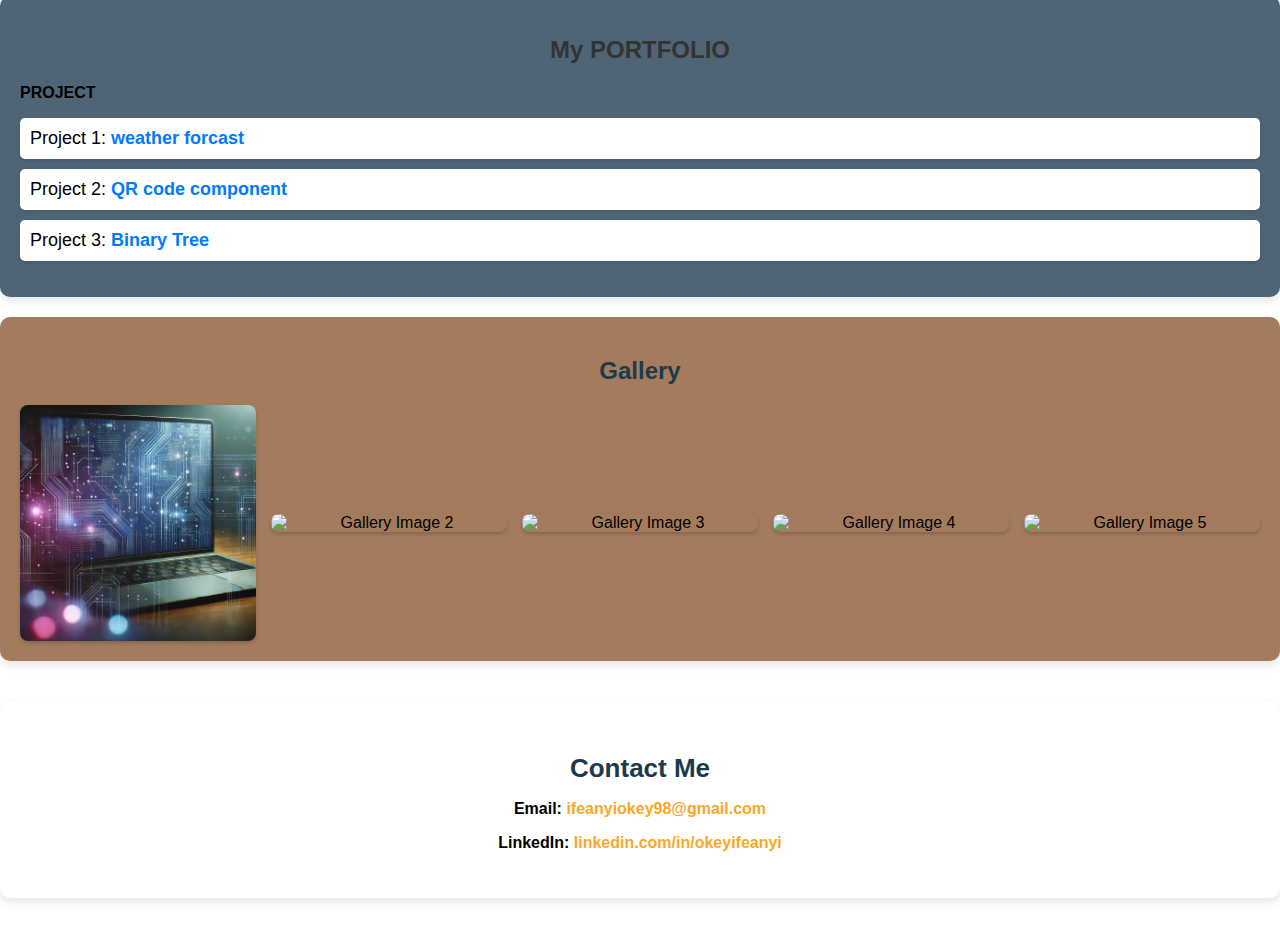
==== commit c865c017: "Update page.html" ====
--- a/page.html
+++ b/page.html
@@ -46,15 +46,15 @@
                     <li>Cyber Security - Center for Cyber Security Studies and Research (2024)</li>
                 </ul>
             </li>
-            <li><strong>WORK EXPERIENCE:</strong>
+            <li><strong>WORK EXPERIENCE</strong>
                 <ul>
                     <li>Website Team - IHF (2024)</li>
                 </ul>
             </li>
-            <li><strong>SKILLS:</strong>
+            <li><strong>SKILLS</strong>
                 <ul>
-                    <li><strong>Programming Language:</strong> Python</li>
-                    <li><strong>Web Development:</strong>
+                    <li><strong>Programming Language</strong> Python</li>
+                    <li><strong>Web Development</strong>
                         <ul>
                             <li>HTML</li>
                             <li>CSS</li>
@@ -87,7 +87,7 @@
     <section class="gallery" id="gallery">
         <h2>Gallery</h2>
         <div class="image-grid">
-            <img src="./img/back.jpg" alt="Gallery Image 1">
+            <img src="./img/body.webp" alt="Gallery Image 1">
             <img src="./img/back.jpg" alt="Gallery Image 2">
             <img src="./img/back.jpg" alt="Gallery Image 3">
             <img src="./img/back.jpg" alt="Gallery Image 4">
